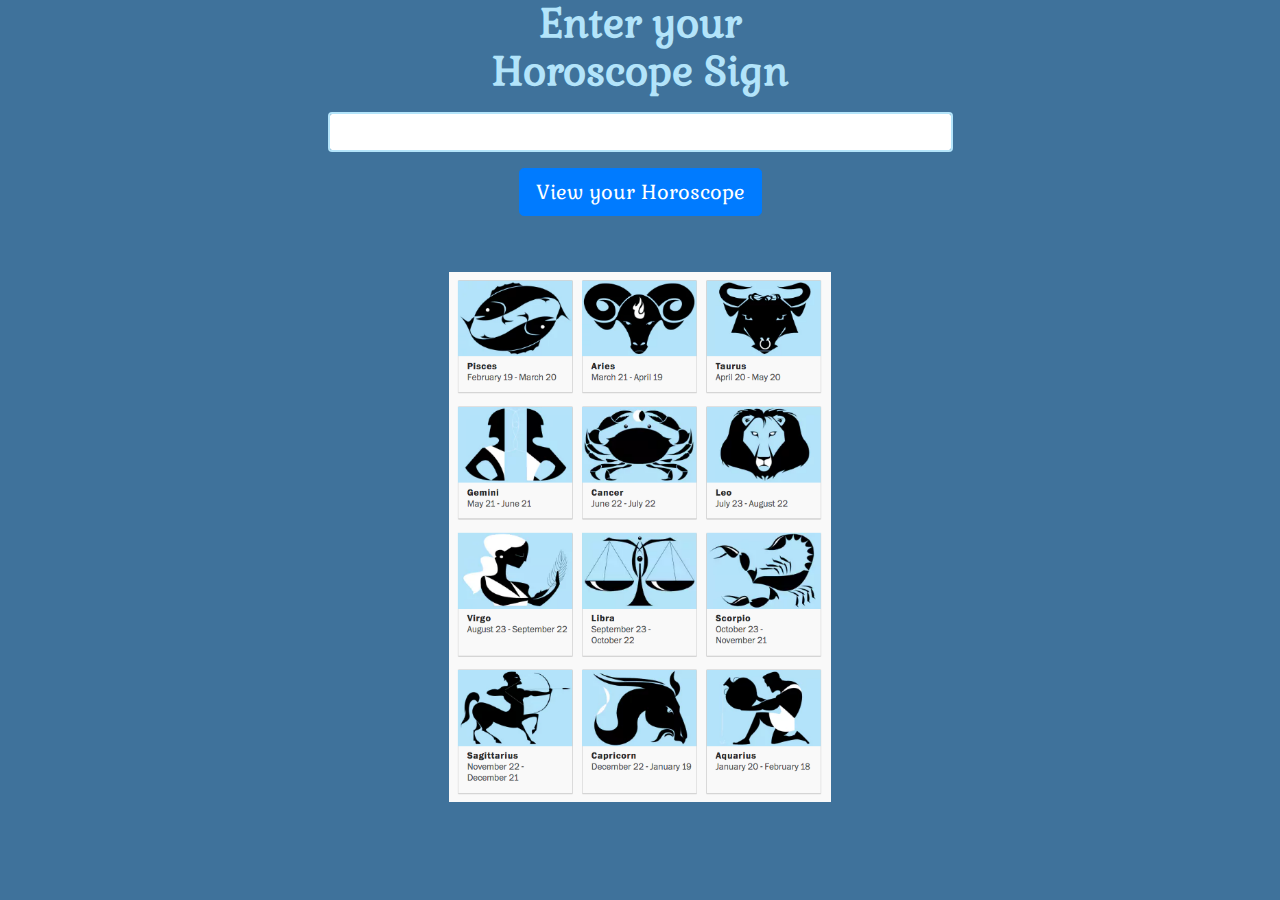
==== index.html @ 0c92be7f "initial commit, still needs margin bottom, maybe bootstrap grid" ====
<!DOCTYPE html>
<html>

<head>
  <!-- character set -->
  <meta charset="utf-8">
  <meta name="viewport" content="width=device-width, initial-scale=1.0">
  <!-- title -->
  <title>Zodiac Sign</title>
  <link href="https://fonts.googleapis.com/css?family=Gabriela" rel="stylesheet">
  <!-- FONT AWESOME CSS -->
  <link rel="stylesheet" href="css/fa-svg-with-js.css">
  <link rel="stylesheet" href="css/fontawesome-all.min.css">
  <script defer src="js/fontawesome-all.min.js"></script>
  <!-- CSS RESET -->
  <link rel="stylesheet" href="css/reset.css">
  <!-- BOOTSTRAP CSS -->
  <link rel="stylesheet" href="https://maxcdn.bootstrapcdn.com/bootstrap/4.0.0/css/bootstrap.min.css" integrity="sha384-Gn5384xqQ1aoWXA+058RXPxPg6fy4IWvTNh0E263XmFcJlSAwiGgFAW/dAiS6JXm" crossorigin="anonymous">
  <!-- Custom CSS -->
  <link rel="stylesheet" href="css/main.css">
</head>

<body>


    <div class="row">
      <div class="center col-sm-8 col-sm-offset-2 col-md-6 col-md-offset-3">
        <div>
          <div class="form-group">
            <h1>Enter your <br>Horoscope Sign</h1>
          </div>
          <div class="form-group">

            <!-- Getting this ID with Javascript variable titled btn -->
            <input id="userdata" class="form-control">
          </div>
          <div class="form-group">
            <!-- runs the function line 66 main.js -->
            <button type="button" onclick="horoscope()" class="btn btn-primary btn-lg">View your Horoscope</button>
          </div>
        </div>

        <div>
          <h1 id="yourSign"></h1>
          <img id="icon" src="">
          <p id="yourHoroscope"></p>
        </div>

        <!-- <div id="images">
          <img src="images/pisces.png" alt="ZodiacSign">
          <img src="images/aries.png" alt="ZodiacSign">
          <img src="images/taurus.png" alt="ZodiacSign">
          <img src="images/gemini.png" alt="ZodiacSign">
          <img src="images/cancer.png" alt="ZodiacSign">
          <img src="images/leo.png" alt="ZodiacSign">
          <img src="images/virgo.png" alt="ZodiacSign">
          <img src="images/libra.png" alt="ZodiacSign">
          <img src="images/scorpio.png" alt="ZodiacSign">
          <img src="images/sagittarius.png" alt="ZodiacSign">
          <img src="images/capricorn.png" alt="ZodiacSign">
          <img src="images/aquarius.png" alt="ZodiacSign"> -->
        </div>

      </div>

    <div class="allZodiacSigns">
      <img src="images/all.png" alt="allZodiacSigns">
    </div>
  </div>

  <script src="js/main.js"></script>

</body>

</html>
---- css/fa-svg-with-js.css ----
/*!
 * Font Awesome Free 5.0.7 by @fontawesome - https://fontawesome.com
 * License - https://fontawesome.com/license (Icons: CC BY 4.0, Fonts: SIL OFL 1.1, Code: MIT License)
 */
svg:not(:root).svg-inline--fa {
  overflow: visible; }

.svg-inline--fa {
  display: inline-block;
  font-size: inherit;
  height: 1em;
  overflow: visible;
  vertical-align: -.125em; }
  .svg-inline--fa.fa-lg {
    vertical-align: -.225em; }
  .svg-inline--fa.fa-w-1 {
    width: 0.0625em; }
  .svg-inline--fa.fa-w-2 {
    width: 0.125em; }
  .svg-inline--fa.fa-w-3 {
    width: 0.1875em; }
  .svg-inline--fa.fa-w-4 {
    width: 0.25em; }
  .svg-inline--fa.fa-w-5 {
    width: 0.3125em; }
  .svg-inline--fa.fa-w-6 {
    width: 0.375em; }
  .svg-inline--fa.fa-w-7 {
    width: 0.4375em; }
  .svg-inline--fa.fa-w-8 {
    width: 0.5em; }
  .svg-inline--fa.fa-w-9 {
    width: 0.5625em; }
  .svg-inline--fa.fa-w-10 {
    width: 0.625em; }
  .svg-inline--fa.fa-w-11 {
    width: 0.6875em; }
  .svg-inline--fa.fa-w-12 {
    width: 0.75em; }
  .svg-inline--fa.fa-w-13 {
    width: 0.8125em; }
  .svg-inline--fa.fa-w-14 {
    width: 0.875em; }
  .svg-inline--fa.fa-w-15 {
    width: 0.9375em; }
  .svg-inline--fa.fa-w-16 {
    width: 1em; }
  .svg-inline--fa.fa-w-17 {
    width: 1.0625em; }
  .svg-inline--fa.fa-w-18 {
    width: 1.125em; }
  .svg-inline--fa.fa-w-19 {
    width: 1.1875em; }
  .svg-inline--fa.fa-w-20 {
    width: 1.25em; }
  .svg-inline--fa.fa-pull-left {
    margin-right: .3em;
    width: auto; }
  .svg-inline--fa.fa-pull-right {
    margin-left: .3em;
    width: auto; }
  .svg-inline--fa.fa-border {
    height: 1.5em; }
  .svg-inline--fa.fa-li {
    width: 2em; }
  .svg-inline--fa.fa-fw {
    width: 1.25em; }

.fa-layers svg.svg-inline--fa {
  bottom: 0;
  left: 0;
  margin: auto;
  position: absolute;
  right: 0;
  top: 0; }

.fa-layers {
  display: inline-block;
  height: 1em;
  position: relative;
  text-align: center;
  vertical-align: -.125em;
  width: 1em; }
  .fa-layers svg.svg-inline--fa {
    -webkit-transform-origin: center center;
            transform-origin: center center; }

.fa-layers-text, .fa-layers-counter {
  display: inline-block;
  position: absolute;
  text-align: center; }

.fa-layers-text {
  left: 50%;
  top: 50%;
  -webkit-transform: translate(-50%, -50%);
          transform: translate(-50%, -50%);
  -webkit-transform-origin: center center;
          transform-origin: center center; }

.fa-layers-counter {
  background-color: #ff253a;
  border-radius: 1em;
  color: #fff;
  height: 1.5em;
  line-height: 1;
  max-width: 5em;
  min-width: 1.5em;
  overflow: hidden;
  padding: .25em;
  right: 0;
  text-overflow: ellipsis;
  top: 0;
  -webkit-transform: scale(0.25);
          transform: scale(0.25);
  -webkit-transform-origin: top right;
          transform-origin: top right; }

.fa-layers-bottom-right {
  bottom: 0;
  right: 0;
  top: auto;
  -webkit-transform: scale(0.25);
          transform: scale(0.25);
  -webkit-transform-origin: bottom right;
          transform-origin: bottom right; }

.fa-layers-bottom-left {
  bottom: 0;
  left: 0;
  right: auto;
  top: auto;
  -webkit-transform: scale(0.25);
          transform: scale(0.25);
  -webkit-transform-origin: bottom left;
          transform-origin: bottom left; }

.fa-layers-top-right {
  right: 0;
  top: 0;
  -webkit-transform: scale(0.25);
          transform: scale(0.25);
  -webkit-transform-origin: top right;
          transform-origin: top right; }

.fa-layers-top-left {
  left: 0;
  right: auto;
  top: 0;
  -webkit-transform: scale(0.25);
          transform: scale(0.25);
  -webkit-transform-origin: top left;
          transform-origin: top left; }

.fa-lg {
  font-size: 1.33333em;
  line-height: 0.75em;
  vertical-align: -.0667em; }

.fa-xs {
  font-size: .75em; }

.fa-sm {
  font-size: .875em; }

.fa-1x {
  font-size: 1em; }

.fa-2x {
  font-size: 2em; }

.fa-3x {
  font-size: 3em; }

.fa-4x {
  font-size: 4em; }

.fa-5x {
  font-size: 5em; }

.fa-6x {
  font-size: 6em; }

.fa-7x {
  font-size: 7em; }

.fa-8x {
  font-size: 8em; }

.fa-9x {
  font-size: 9em; }

.fa-10x {
  font-size: 10em; }

.fa-fw {
  text-align: center;
  width: 1.25em; }

.fa-ul {
  list-style-type: none;
  margin-left: 2.5em;
  padding-left: 0; }
  .fa-ul > li {
    position: relative; }

.fa-li {
  left: -2em;
  position: absolute;
  text-align: center;
  width: 2em;
  line-height: inherit; }

.fa-border {
  border: solid 0.08em #eee;
  border-radius: .1em;
  padding: .2em .25em .15em; }

.fa-pull-left {
  float: left; }

.fa-pull-right {
  float: right; }

.fa.fa-pull-left,
.fas.fa-pull-left,
.far.fa-pull-left,
.fal.fa-pull-left,
.fab.fa-pull-left {
  margin-right: .3em; }

.fa.fa-pull-right,
.fas.fa-pull-right,
.far.fa-pull-right,
.fal.fa-pull-right,
.fab.fa-pull-right {
  margin-left: .3em; }

.fa-spin {
  -webkit-animation: fa-spin 2s infinite linear;
          animation: fa-spin 2s infinite linear; }

.fa-pulse {
  -webkit-animation: fa-spin 1s infinite steps(8);
          animation: fa-spin 1s infinite steps(8); }

@-webkit-keyframes fa-spin {
  0% {
    -webkit-transform: rotate(0deg);
            transform: rotate(0deg); }
  100% {
    -webkit-transform: rotate(360deg);
            transform: rotate(360deg); } }

@keyframes fa-spin {
  0% {
    -webkit-transform: rotate(0deg);
            transform: rotate(0deg); }
  100% {
    -webkit-transform: rotate(360deg);
            transform: rotate(360deg); } }

.fa-rotate-90 {
  -ms-filter: "progid:DXImageTransform.Microsoft.BasicImage(rotation=1)";
  -webkit-transform: rotate(90deg);
          transform: rotate(90deg); }

.fa-rotate-180 {
  -ms-filter: "progid:DXImageTransform.Microsoft.BasicImage(rotation=2)";
  -webkit-transform: rotate(180deg);
          transform: rotate(180deg); }

.fa-rotate-270 {
  -ms-filter: "progid:DXImageTransform.Microsoft.BasicImage(rotation=3)";
  -webkit-transform: rotate(270deg);
          transform: rotate(270deg); }

.fa-flip-horizontal {
  -ms-filter: "progid:DXImageTransform.Microsoft.BasicImage(rotation=0, mirror=1)";
  -webkit-transform: scale(-1, 1);
          transform: scale(-1, 1); }

.fa-flip-vertical {
  -ms-filter: "progid:DXImageTransform.Microsoft.BasicImage(rotation=2, mirror=1)";
  -webkit-transform: scale(1, -1);
          transform: scale(1, -1); }

.fa-flip-horizontal.fa-flip-vertical {
  -ms-filter: "progid:DXImageTransform.Microsoft.BasicImage(rotation=2, mirror=1)";
  -webkit-transform: scale(-1, -1);
          transform: scale(-1, -1); }

:root .fa-rotate-90,
:root .fa-rotate-180,
:root .fa-rotate-270,
:root .fa-flip-horizontal,
:root .fa-flip-vertical {
  -webkit-filter: none;
          filter: none; }

.fa-stack {
  display: inline-block;
  height: 2em;
  position: relative;
  width: 2em; }

.fa-stack-1x,
.fa-stack-2x {
  bottom: 0;
  left: 0;
  margin: auto;
  position: absolute;
  right: 0;
  top: 0; }

.svg-inline--fa.fa-stack-1x {
  height: 1em;
  width: 1em; }

.svg-inline--fa.fa-stack-2x {
  height: 2em;
  width: 2em; }

.fa-inverse {
  color: #fff; }

.sr-only {
  border: 0;
  clip: rect(0, 0, 0, 0);
  height: 1px;
  margin: -1px;
  overflow: hidden;
  padding: 0;
  position: absolute;
  width: 1px; }

.sr-only-focusable:active, .sr-only-focusable:focus {
  clip: auto;
  height: auto;
  margin: 0;
  overflow: visible;
  position: static;
  width: auto; }
---- css/main.css ----
body {
  background: #3F729B;
  text-align: center;
  font-family: 'Gabriela', cursive;
  font-weight: lighter;
  color: white;
}

h1 {
  /* font-family: Helvetica; */
  color: #B3E4FA;
  font-weight: 800;
}

#userdata {
  border: solid 2px #B3E4FA;

}

.ZodiacSigns {
  display: block;
  padding: 0;
  margin: 0 auto;
  border-radius: 1%;
}

.container-input {
  width: 100%;
  margin: 0 auto;
}

.center {
  margin: 0 auto;
}
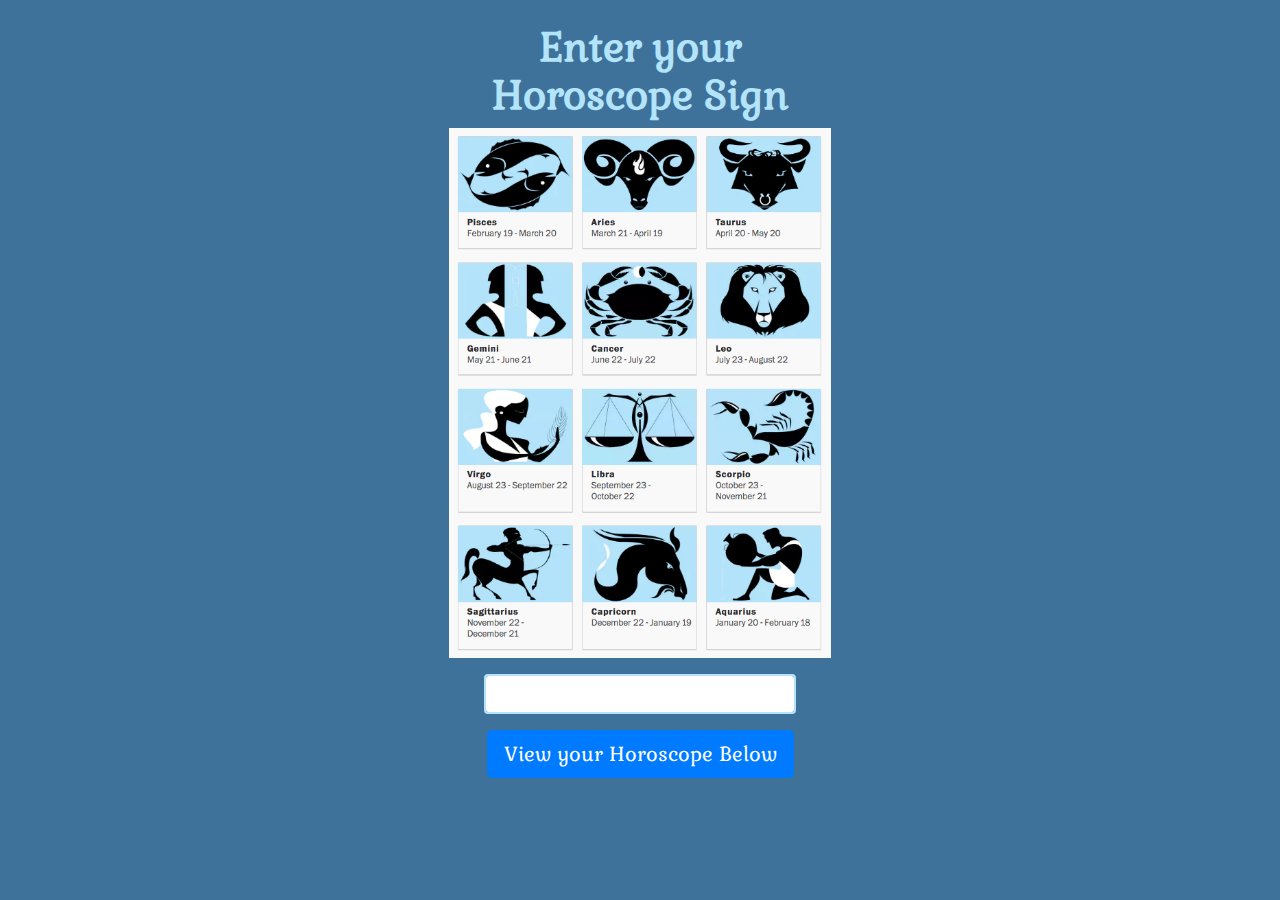
==== commit fbb98b7a: "cleaned up with bootstrap" ====
--- a/index.html
+++ b/index.html
@@ -27,23 +27,28 @@
       <div class="center col-sm-8 col-sm-offset-2 col-md-6 col-md-offset-3">
         <div>
           <div class="form-group">
-            <h1>Enter your <br>Horoscope Sign</h1>
+            <h1 class="mt-4">Enter your <br>Horoscope Sign</h1>
+            <div class="allZodiacSigns mb-2">
+              <img src="images/all.png" alt="allZodiacSigns">
+            </div>
+          </div>
+
           </div>
           <div class="form-group">
 
             <!-- Getting this ID with Javascript variable titled btn -->
-            <input id="userdata" class="form-control">
+            <input id="userdata" class="form-control w-50 mx-auto text-center">
           </div>
           <div class="form-group">
             <!-- runs the function line 66 main.js -->
-            <button type="button" onclick="horoscope()" class="btn btn-primary btn-lg">View your Horoscope</button>
+            <button type="button" onclick="horoscope()" class="btn btn-primary btn-lg">View your Horoscope Below</button>
           </div>
         </div>
 
-        <div>
+        <div class="w-75 mx-auto text-center">
           <h1 id="yourSign"></h1>
-          <img id="icon" src="">
-          <p id="yourHoroscope"></p>
+          <img id="icon" class="mb-4"src="">
+          <p id="yourHoroscope" class="mb-4"></p>
         </div>
 
         <!-- <div id="images">
@@ -63,10 +68,7 @@
 
       </div>
 
-    <div class="allZodiacSigns">
-      <img src="images/all.png" alt="allZodiacSigns">
-    </div>
-  </div>
+
 
   <script src="js/main.js"></script>
 
